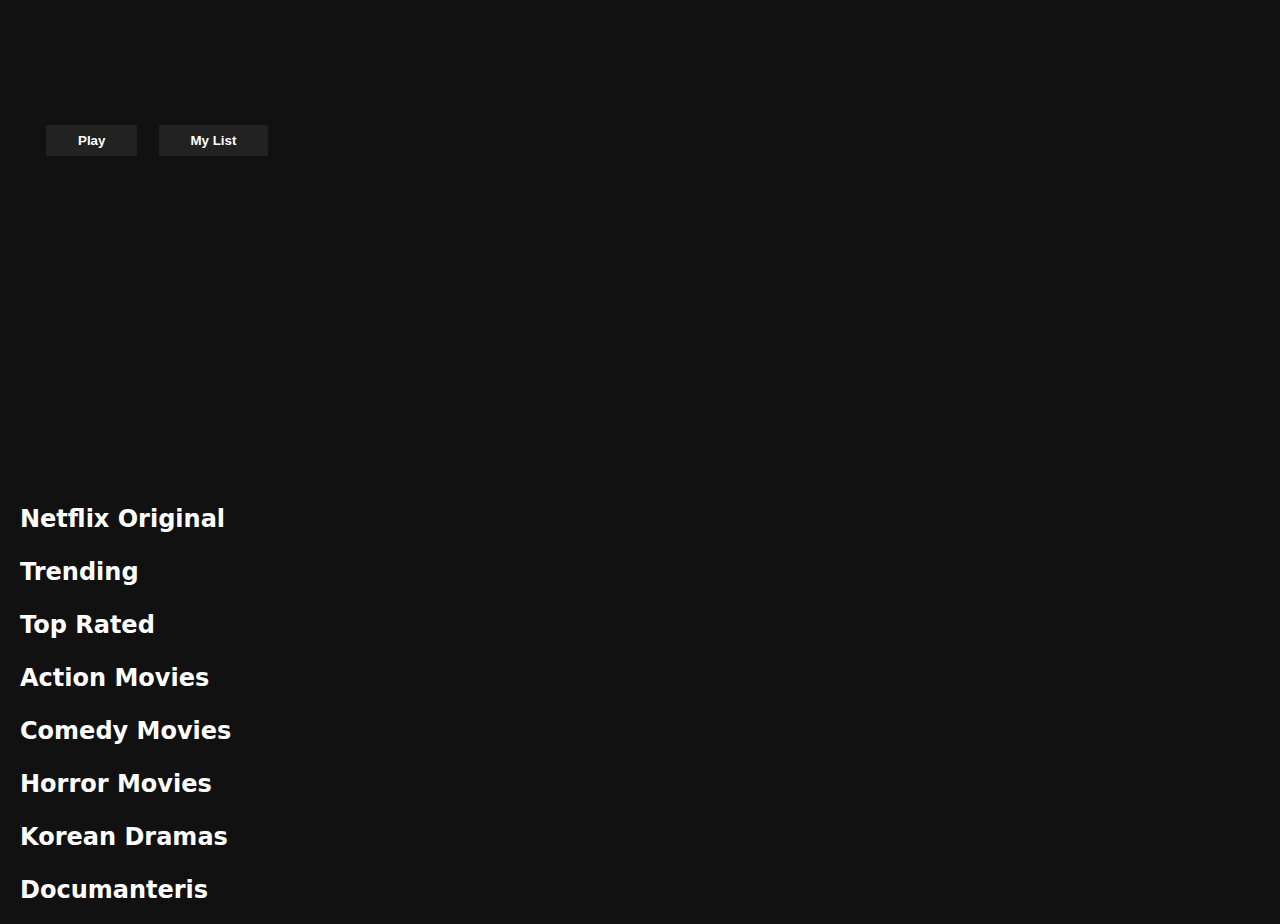
==== index.html @ 2629edc4 "created clone netflix" ====
<!DOCTYPE html>
<html lang="en">
<head>
    <meta charset="UTF-8">
    <meta name="viewport" content="width=device-width, initial-scale=1.0">
    <link href ="style.css" rel="stylesheet">
    <title>Document</title>
</head>
<body>
    <!-- headerss -->
    <header id = "banner">
        <div class = "banner-content" id ="banner-content">
            <h1 id = "title"></h1>
            <div class ="buttons">
                <button class ="ban-btn">Play</button>
                <button class ="ban-btn">My List</button>
            </div>
            <h1 id ="discription"></h1>
        </div>
        <div class="banner-fade">

        </div>
    </header>

    <!-- movierows    01 -->
    <div class="mrow" id ="mrow0">
        <h2>Netflix Original</h2>
        <div class="imga-con" id ="imga0"></div>
    </div>
    <!-- movierows 02 -->
    <div class="mrow" id ="mrow1">
        <h2>Trending</h2>
        <div class="imga-con" id ="imga1"></div>
    </div>
    <!-- movierows 03 -->
    <div class="mrow" id ="mrow2">
        <h2>Top Rated</h2>
        <div class="imga-con" id ="imga2"></div>
    </div>
    <!-- movierows 04  -->
    <div class="mrow" id ="mrow3">
        <h2>Action Movies</h2>
        <div class="imga-con" id ="imga3"></div>
    </div>
    <!-- movierows 05  -->
    <div class="mrow" id ="mrow4">
        <h2>Comedy Movies</h2>
        <div class="imga-con" id ="imga4"></div>
    </div>
    <!-- movierows 06 -->
    <div class="mrow" id ="mrow5">
        <h2>Horror Movies</h2>
        <div class="imga-con" id ="imga5"></div>
    </div>
    <!-- movierows 07  -->
    <div class="mrow" id ="mrow6">
        <h2>Korean Dramas</h2>
        <div class="imga-con" id ="imga6"></div>
    </div>
    <!-- movierows 08 -->
    <div class="mrow" id ="mrow7">
        <h2>Documanteris</h2>
        <div class="imga-con" id ="imga7"></div>
    </div>
    <script src ="script.js"></script>
</body>
</html>
---- style.css ----
*{
    margin: 0;
}

body{
    font-family: system-ui, -apple-system, BlinkMacSystemFont, 'Segoe UI', Roboto, Oxygen, Ubuntu, Cantarell, 'Open Sans', 'Helvetica Neue', sans-serif;
    background-color: #111;
    color: white;
    
}
#banner{
    background-size: cover;
    color :white;
    height :500px;
}
#banner-content{
    margin-left: 30px;
    padding-top: 120px;
    height: 190px;
}
#title{
    font-size: 3rem;
    font-weight: 800;
    font-family:monospace;
    padding-bottom: 0.3rem;
}
#discription{
    width:45rem;
    line-height: 1.1rem;
    padding-top: 1rem;
    height:80px;
    font-size: 0.8rem;
    max-width: 360px;
}
.ban-btn{
    cursor: pointer;
    color: white;
    outline: none;
    border: none;
    margin-left: 1rem;
    font-weight: 700;
    border-radius: 2px;
    background-color: rgba(51,51,51,0.5);
    padding: 0.5rem 2rem;
}
.ban-btn:hover{
    color:#000;
    background-color: #e6e6e6;
    transition: all 0.2s;
}
.banner-fade{
    height: 7.4rem;
    background-image: linear-gradient(
        280deg,
        transparent,
        rgba(37,37,37,0.61),
        #111,
    );
}
.mrow{
    margin-left: 20px;
    margin-top: 5px;
}
.imga-con{
    display: flex;
    padding: 10px;
    overflow-x: scroll;
    overflow-y: hidden;
}
.imga-con::-webkit-scrollbar{
    width: 0;
    background-color: rgba(0,0,0, 0.1);
}
.image{
    width:100%;
    max-height: 100px;
    object-fit: contain;
    margin-right: 10px;
    transition: transform 450ms;
}
.image:hover{
    transform: scale(1.08);
}
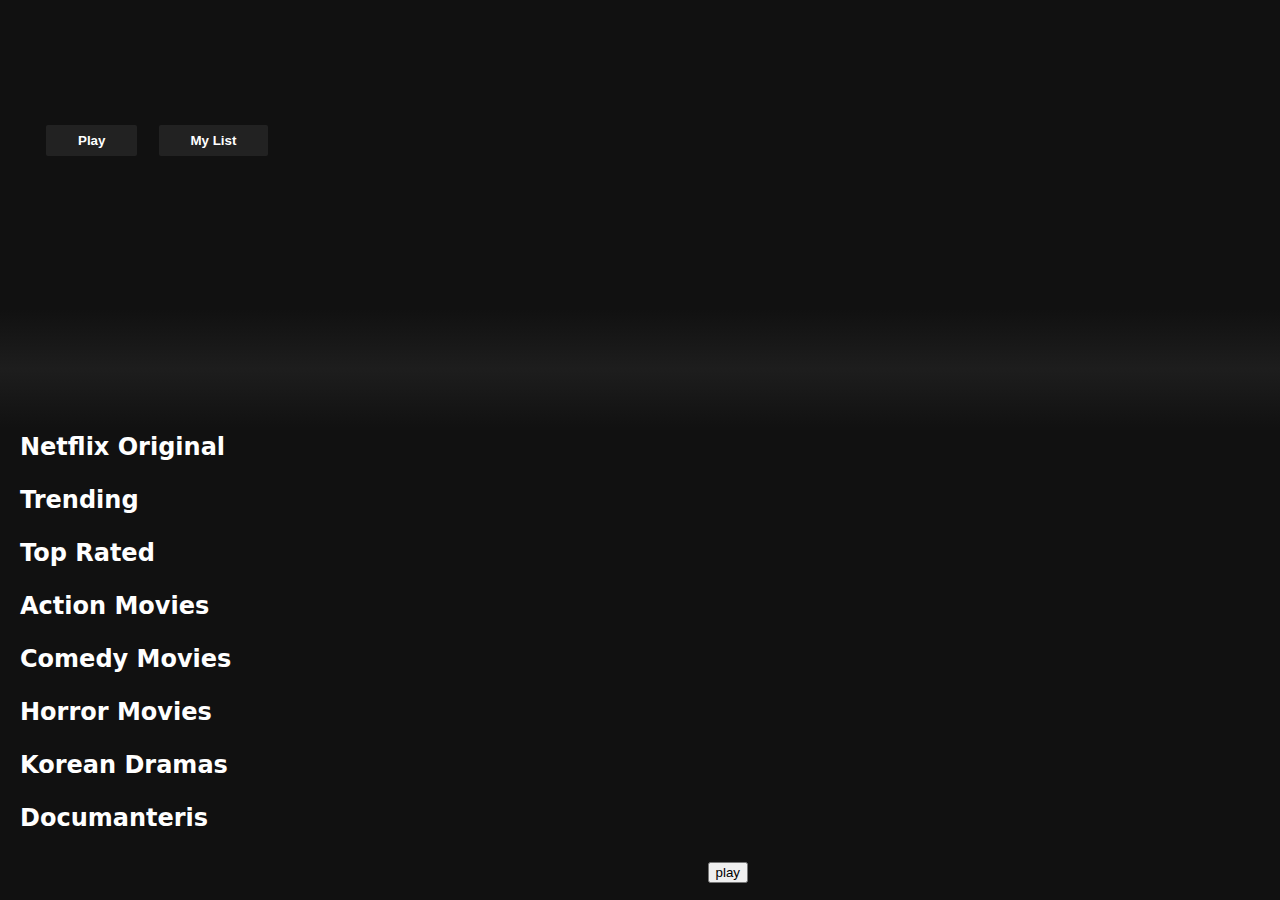
==== commit d591a768: "done with scroll and data fetch" ====
--- a/index.html
+++ b/index.html
@@ -18,7 +18,6 @@
             <h1 id ="discription"></h1>
         </div>
         <div class="banner-fade">
-
         </div>
     </header>
 
@@ -62,6 +61,22 @@
         <h2>Documanteris</h2>
         <div class="imga-con" id ="imga7"></div>
     </div>
+    <!-- copyrights -->
+    <div id ="con" class="con">
+        <div id ="movpos">
+            <img id ="movposimg" src ="" alt ="">
+        </div>
+        <div class ="details">
+            <h2 id ="titlee"></h2>
+            <div class="smalldetails">
+                <p id ="date"></p>
+                <p id ="lan"></p>
+                <p id ="rating"></p>
+            </div>
+            <h1 id ="disc"></h1>
+            <button id ="play">play</button>
+        </div>
+    </div>
     <script src ="script.js"></script>
 </body>
 </html>--- a/style.css
+++ b/style.css
@@ -11,7 +11,7 @@
 #banner{
     background-size: cover;
     color :white;
-    height :500px;
+    height :428px;
 }
 #banner-content{
     margin-left: 30px;
@@ -48,14 +48,16 @@
     background-color: #e6e6e6;
     transition: all 0.2s;
 }
+
 .banner-fade{
-    height: 7.4rem;
+    height:7.4rem;
     background-image: linear-gradient(
-        280deg,
+        180deg,
         transparent,
         rgba(37,37,37,0.61),
-        #111,
+        #111
     );
+   
 }
 .mrow{
     margin-left: 20px;
@@ -80,4 +82,21 @@
 }
 .image:hover{
     transform: scale(1.08);
+}
+.largerimage{
+    max-height: 250px;
+}
+.con{
+    width: 60%;
+    display :flex;
+    justify-content: space-between;
+    max-height: 500px;
+    
+}
+#movpos img {
+    max-height: 500px;
+}
+.details{
+    padding :10px 20px;
+
 }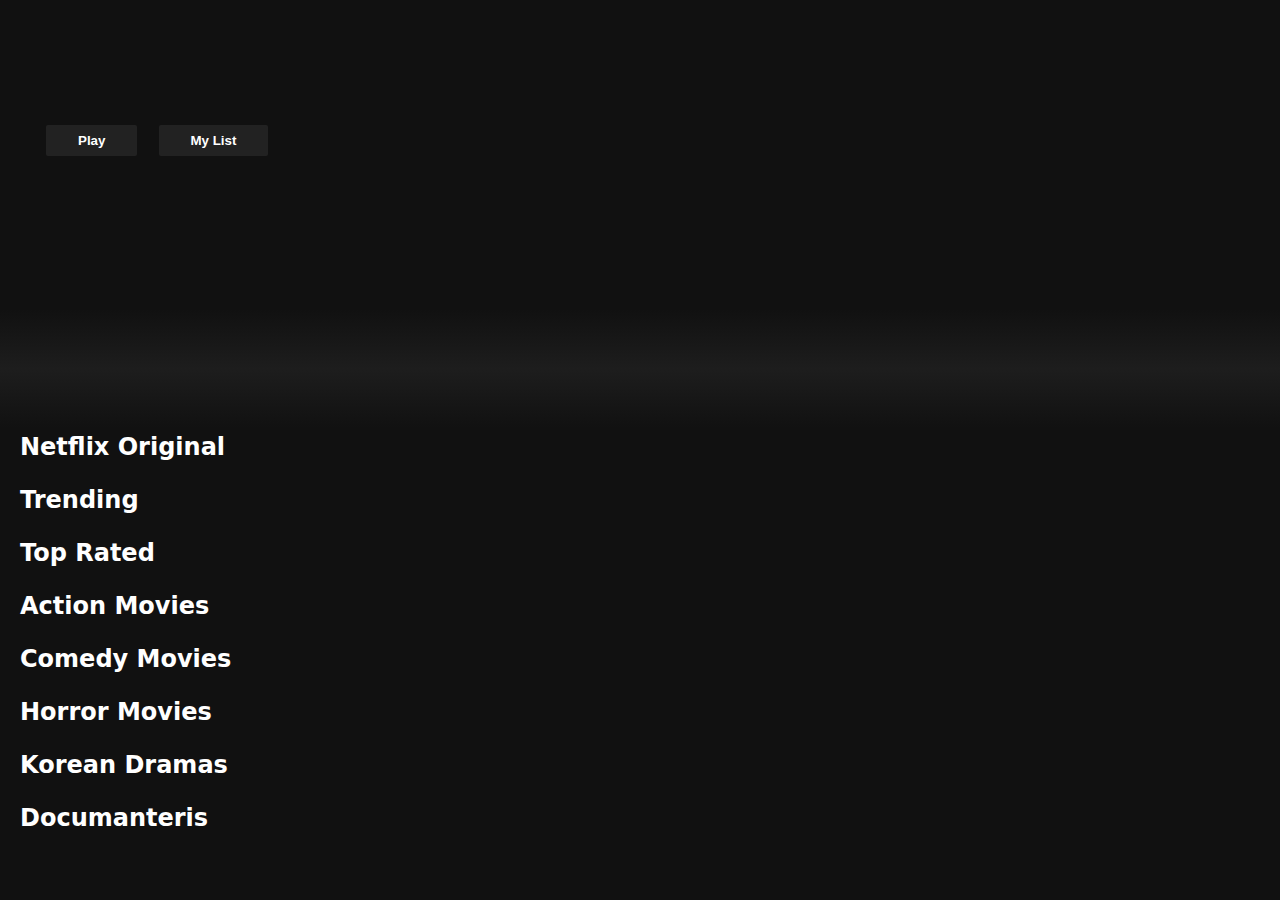
==== commit 925c9485: "completed le clone" ====
--- a/index.html
+++ b/index.html
@@ -20,7 +20,6 @@
         <div class="banner-fade">
         </div>
     </header>
-
     <!-- movierows    01 -->
     <div class="mrow" id ="mrow0">
         <h2>Netflix Original</h2>
@@ -76,6 +75,7 @@
             <h1 id ="disc"></h1>
             <button id ="play">play</button>
         </div>
+        <button id ="close">X</button>
     </div>
     <script src ="script.js"></script>
 </body>
--- a/style.css
+++ b/style.css
@@ -1,12 +1,10 @@
 *{
     margin: 0;
 }
-
 body{
     font-family: system-ui, -apple-system, BlinkMacSystemFont, 'Segoe UI', Roboto, Oxygen, Ubuntu, Cantarell, 'Open Sans', 'Helvetica Neue', sans-serif;
     background-color: #111;
-    color: white;
-    
+    color: white;    
 }
 #banner{
     background-size: cover;
@@ -32,7 +30,7 @@
     font-size: 0.8rem;
     max-width: 360px;
 }
-.ban-btn{
+.ban-btn , button{
     cursor: pointer;
     color: white;
     outline: none;
@@ -43,7 +41,7 @@
     background-color: rgba(51,51,51,0.5);
     padding: 0.5rem 2rem;
 }
-.ban-btn:hover{
+.ban-btn:hover , button:hover{
     color:#000;
     background-color: #e6e6e6;
     transition: all 0.2s;
@@ -88,15 +86,57 @@
 }
 .con{
     width: 60%;
-    display :flex;
+    display :none;
     justify-content: space-between;
     max-height: 500px;
-    
+    margin :20px auto; 
+    background-color: black;   
+    position: fixed;
+    left: 50%;
+    top: 50%;
+    transform:translate(-50%, -50%); */
 }
 #movpos img {
     max-height: 500px;
 }
 .details{
     padding :10px 20px;
+}
+#title{
+    font-size: 3rem;
+    font-weight: 800;
+    font-family: monospace;
 
+}
+.smalldetails{
+    display: flex;
+    padding: 0px;
+}
+#lan{
+    border-left: 2px solid white;
+    border-right: 2px solid white ;
+}
+.smalldetails p {
+    padding: 1px 10px;
+}
+#disc{
+    font-size: 0.8rem;
+    padding:0.1rem;
+    line-height: 1.3rem;
+
+}
+#play {
+    margin-top: 20px;
+}
+#close{
+    position: relative;
+    right: 10px;
+    height: fit-content;
+    top: 10px;
+    border: none;
+    border-radius: 150px;
+    font-size: 20px;
+    padding:5px 12px;
+    cursor: pointer;
+    font-weight: 600;
 }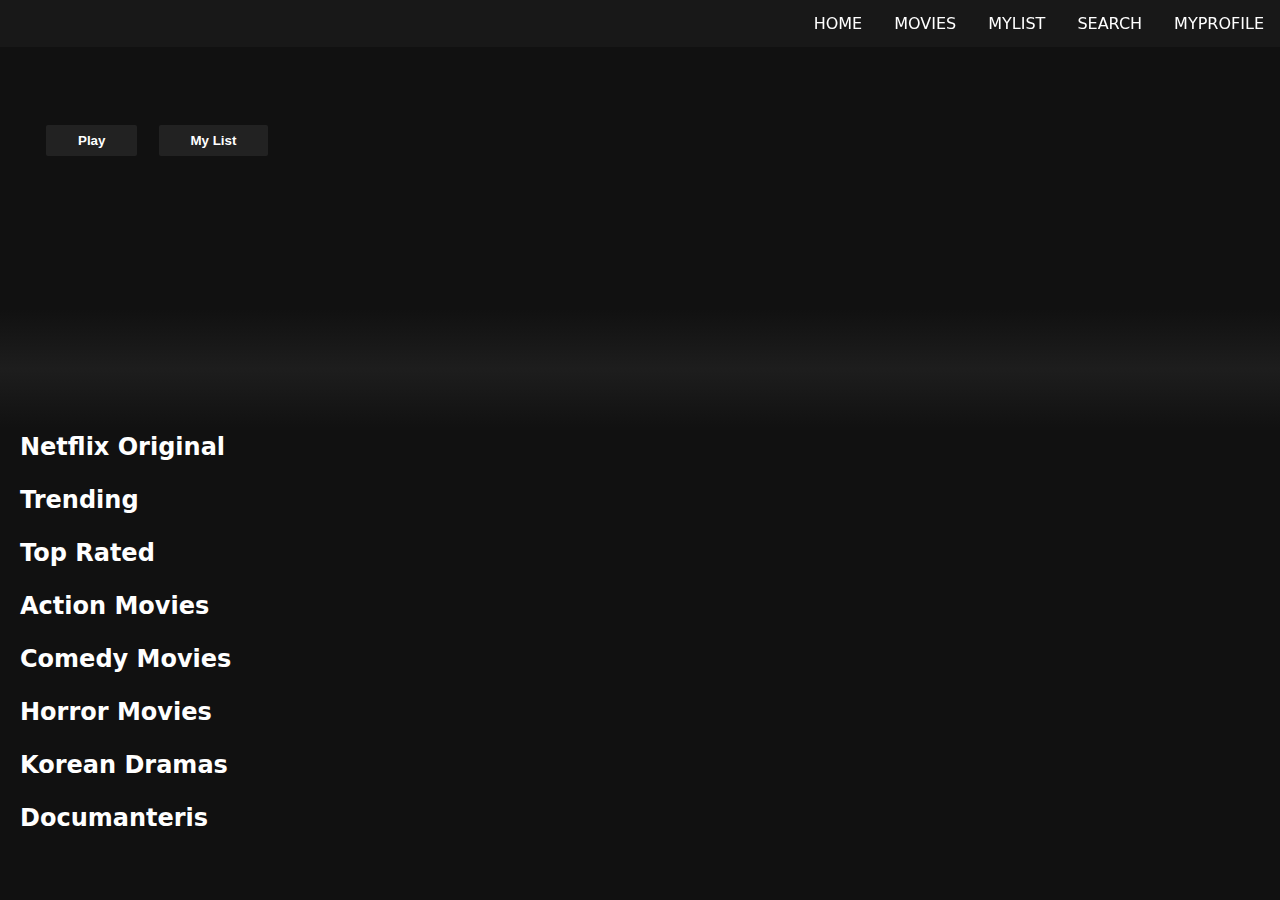
==== commit 21cd8766: "nav added" ====
--- a/index.html
+++ b/index.html
@@ -7,6 +7,17 @@
     <title>Document</title>
 </head>
 <body>
+    <!-- navbar -->
+    <nav class=" navbar">
+        <ul>
+            <img src="https://i.ibb.co/r5krrdz/logo.png" alt=""  id ="logo"width="9%" />
+            <li><a href="#profile">MYPROFILE</a></li>
+            <li><a href="#search">SEARCH</a></li>
+            <li><a href="#mylist">MYLIST</a></li>
+            <li><a href="#movies">MOVIES</a></li>
+            <li><a href="#home">HOME</a></li>                
+        </ul>
+    </nav>
     <!-- headerss -->
     <header id = "banner">
         <div class = "banner-content" id ="banner-content">
--- a/style.css
+++ b/style.css
@@ -1,5 +1,42 @@
 *{
     margin: 0;
+}
+ul{
+    list-style-type: none;
+    margin: 0;
+    padding: 0;
+    overflow: hidden;
+    background-color: #33333336;
+}
+li {
+    display: inline;
+    float: right;
+  }
+li a {
+    display: block;
+    color: white;
+    text-align: center;
+    padding: 14px 16px;
+    text-decoration: none;
+  }
+  
+  
+li a:hover {
+    background-color: #111;
+  }
+#logo{
+    margin-top: 10px;
+    margin-left: 5px;
+  }
+nav{
+    z-index: 99999;
+    
+}
+.navbar{
+    position: fixed;
+    top: 0%;
+    width: 100%;
+    box-sizing: border-box;
 }
 body{
     font-family: system-ui, -apple-system, BlinkMacSystemFont, 'Segoe UI', Roboto, Oxygen, Ubuntu, Cantarell, 'Open Sans', 'Helvetica Neue', sans-serif;
@@ -94,7 +131,7 @@
     position: fixed;
     left: 50%;
     top: 50%;
-    transform:translate(-50%, -50%); */
+    transform:translate(-50%, -50%); 
 }
 #movpos img {
     max-height: 500px;
@@ -102,10 +139,11 @@
 .details{
     padding :10px 20px;
 }
-#title{
+#titlee{
     font-size: 3rem;
     font-weight: 800;
     font-family: monospace;
+    
 
 }
 .smalldetails{
@@ -117,7 +155,7 @@
     border-right: 2px solid white ;
 }
 .smalldetails p {
-    padding: 1px 10px;
+    padding: 4px 5px;
 }
 #disc{
     font-size: 0.8rem;
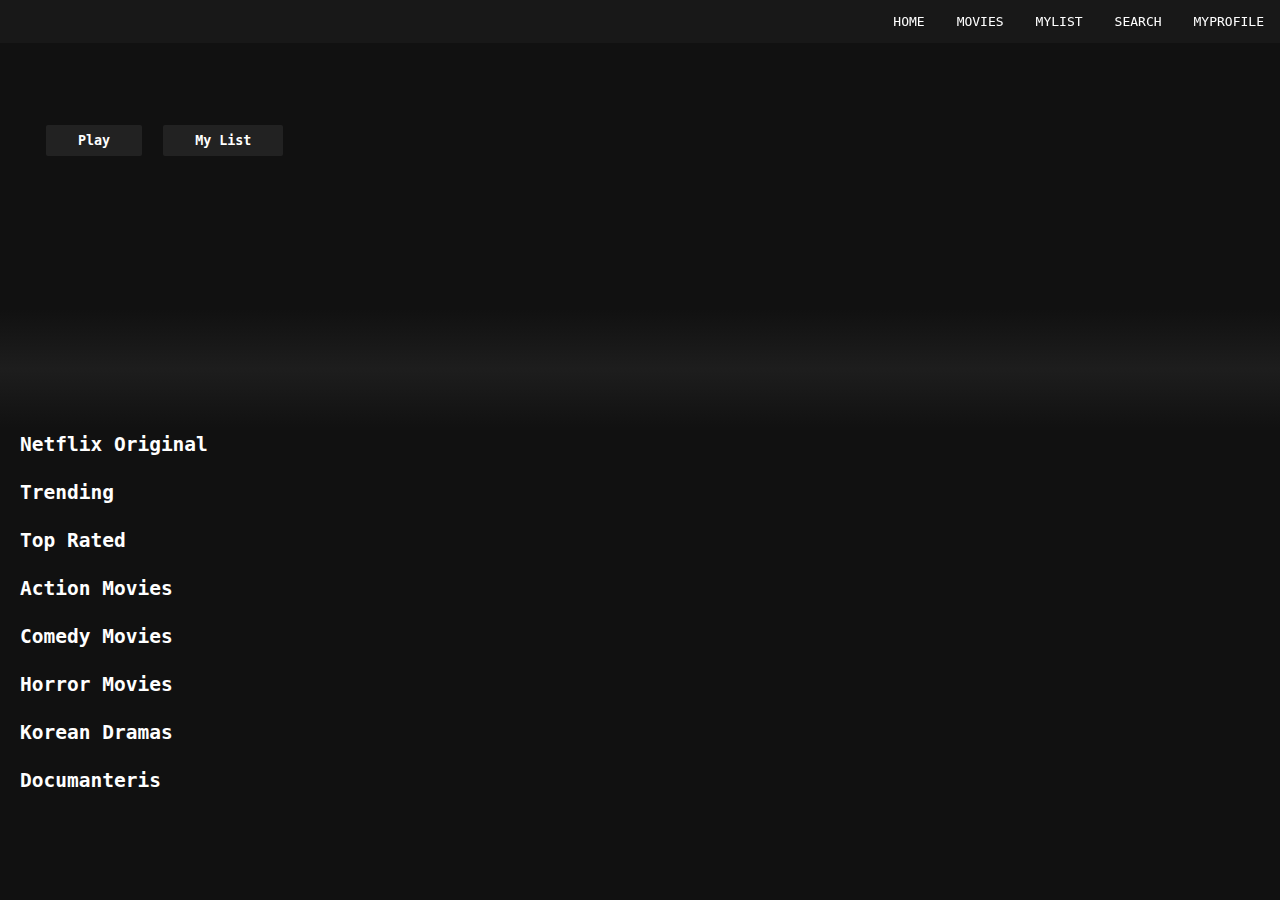
==== commit 9cb780ea: "added interface page" ====
--- a/index.html
+++ b/index.html
@@ -4,13 +4,13 @@
     <meta charset="UTF-8">
     <meta name="viewport" content="width=device-width, initial-scale=1.0">
     <link href ="style.css" rel="stylesheet">
-    <title>Document</title>
+    <title>NETFLIX</title>
 </head>
 <body>
     <!-- navbar -->
     <nav class=" navbar">
         <ul>
-            <img src="https://i.ibb.co/r5krrdz/logo.png" alt=""  id ="logo"width="9%" />
+            <a href="#banner"> <img src="https://i.ibb.co/r5krrdz/logo.png"  alt=""  id ="logo"width="9%" /></a>
             <li><a href="#profile">MYPROFILE</a></li>
             <li><a href="#search">SEARCH</a></li>
             <li><a href="#mylist">MYLIST</a></li>
--- a/style.css
+++ b/style.css
@@ -1,5 +1,6 @@
 *{
     margin: 0;
+    font-family: system-ui, -apple-system, BlinkMacSystemFont, 'Segoe UI', Roboto, Oxygen, Ubuntu, Cantarell, 'Open Sans', 'Helvetica Neue', sans-serif;
 }
 ul{
     list-style-type: none;
@@ -18,6 +19,7 @@
     text-align: center;
     padding: 14px 16px;
     text-decoration: none;
+    font-family:monospace;
   }
   
   
@@ -31,6 +33,7 @@
 nav{
     z-index: 99999;
     
+    
 }
 .navbar{
     position: fixed;
@@ -39,9 +42,13 @@
     box-sizing: border-box;
 }
 body{
-    font-family: system-ui, -apple-system, BlinkMacSystemFont, 'Segoe UI', Roboto, Oxygen, Ubuntu, Cantarell, 'Open Sans', 'Helvetica Neue', sans-serif;
+    /* font-family: system-ui, -apple-system, BlinkMacSystemFont, 'Segoe UI', Roboto, Oxygen, Ubuntu, Cantarell, 'Open Sans', 'Helvetica Neue', sans-serif; */
     background-color: #111;
     color: white;    
+}
+h2{
+    font-family:monospace;
+
 }
 #banner{
     background-size: cover;
@@ -66,6 +73,7 @@
     height:80px;
     font-size: 0.8rem;
     max-width: 360px;
+    font-family:monospace;
 }
 .ban-btn , button{
     cursor: pointer;
@@ -77,6 +85,7 @@
     border-radius: 2px;
     background-color: rgba(51,51,51,0.5);
     padding: 0.5rem 2rem;
+    font-family:monospace;
 }
 .ban-btn:hover , button:hover{
     color:#000;
@@ -156,15 +165,18 @@
 }
 .smalldetails p {
     padding: 4px 5px;
+    font-family:monospace;
 }
 #disc{
     font-size: 0.8rem;
     padding:0.1rem;
     line-height: 1.3rem;
+    font-family:monospace;
 
 }
 #play {
     margin-top: 20px;
+    font-family:monospace;
 }
 #close{
     position: relative;
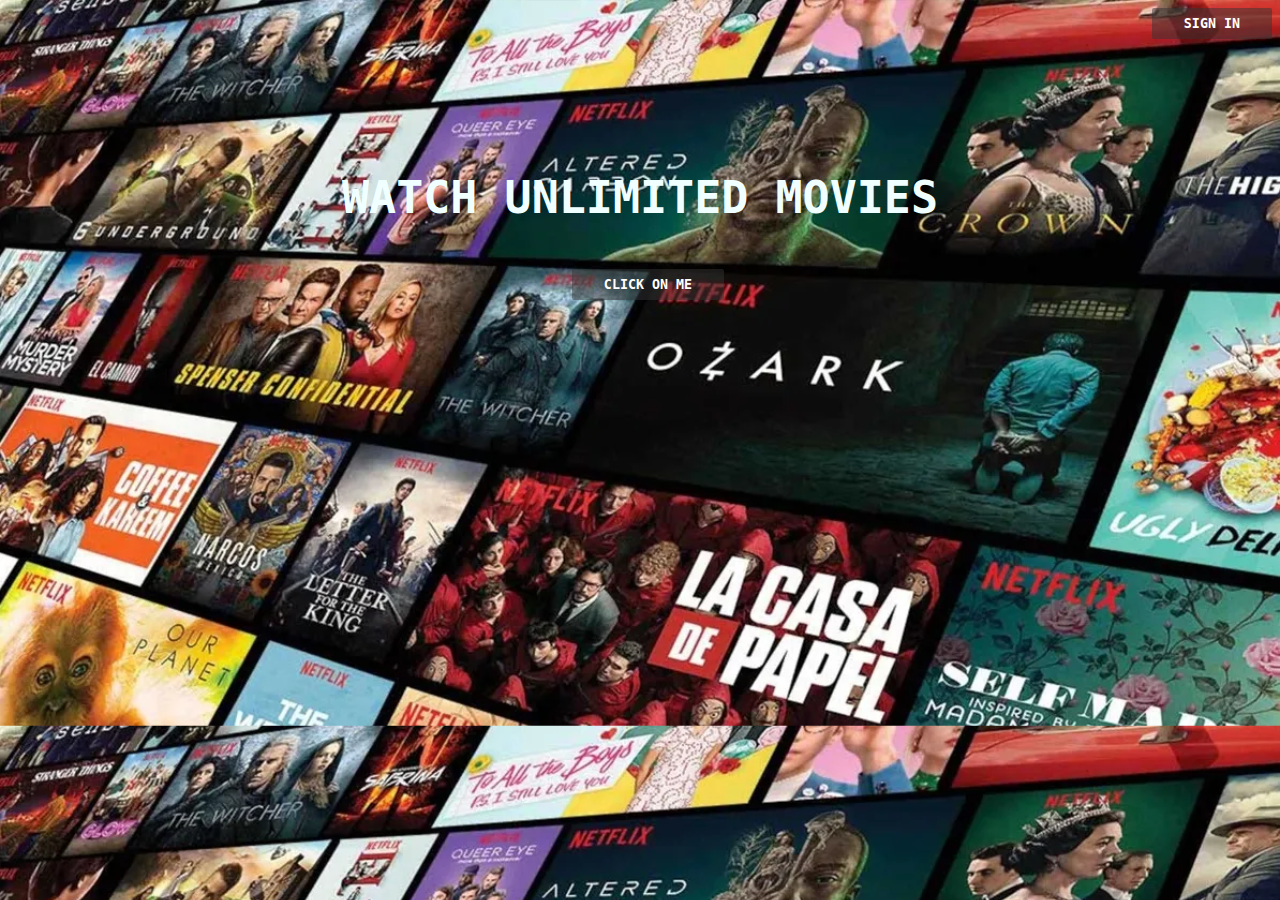
==== commit a7c35e74: "completed" ====
--- a/index.html
+++ b/index.html
@@ -3,91 +3,21 @@
 <head>
     <meta charset="UTF-8">
     <meta name="viewport" content="width=device-width, initial-scale=1.0">
-    <link href ="style.css" rel="stylesheet">
-    <title>NETFLIX</title>
+    <link href ="login.css" rel="stylesheet">
+    <title>Netflix</title>
 </head>
 <body>
-    <!-- navbar -->
-    <nav class=" navbar">
-        <ul>
-            <a href="#banner"> <img src="https://i.ibb.co/r5krrdz/logo.png"  alt=""  id ="logo"width="9%" /></a>
-            <li><a href="#profile">MYPROFILE</a></li>
-            <li><a href="#search">SEARCH</a></li>
-            <li><a href="#mylist">MYLIST</a></li>
-            <li><a href="#movies">MOVIES</a></li>
-            <li><a href="#home">HOME</a></li>                
-        </ul>
-    </nav>
-    <!-- headerss -->
-    <header id = "banner">
-        <div class = "banner-content" id ="banner-content">
-            <h1 id = "title"></h1>
-            <div class ="buttons">
-                <button class ="ban-btn">Play</button>
-                <button class ="ban-btn">My List</button>
-            </div>
-            <h1 id ="discription"></h1>
+    <div class="main">
+        <nav>
+            <img  id ="logo"src="https://i.ibb.co/r5krrdz/logo.png" alt="" />
+            <button style="float:right" id = "signin">SIGN IN</button>
+        </nav>
+        <div  id = "lefthalf" >
+            <p id ="text">WATCH UNLIMITED MOVIES</p>
+            <a href ="netflix.html"><button>CLICK ON ME </button></a> 
         </div>
-        <div class="banner-fade">
-        </div>
-    </header>
-    <!-- movierows    01 -->
-    <div class="mrow" id ="mrow0">
-        <h2>Netflix Original</h2>
-        <div class="imga-con" id ="imga0"></div>
+        <div id ="righthalf"></div>
     </div>
-    <!-- movierows 02 -->
-    <div class="mrow" id ="mrow1">
-        <h2>Trending</h2>
-        <div class="imga-con" id ="imga1"></div>
-    </div>
-    <!-- movierows 03 -->
-    <div class="mrow" id ="mrow2">
-        <h2>Top Rated</h2>
-        <div class="imga-con" id ="imga2"></div>
-    </div>
-    <!-- movierows 04  -->
-    <div class="mrow" id ="mrow3">
-        <h2>Action Movies</h2>
-        <div class="imga-con" id ="imga3"></div>
-    </div>
-    <!-- movierows 05  -->
-    <div class="mrow" id ="mrow4">
-        <h2>Comedy Movies</h2>
-        <div class="imga-con" id ="imga4"></div>
-    </div>
-    <!-- movierows 06 -->
-    <div class="mrow" id ="mrow5">
-        <h2>Horror Movies</h2>
-        <div class="imga-con" id ="imga5"></div>
-    </div>
-    <!-- movierows 07  -->
-    <div class="mrow" id ="mrow6">
-        <h2>Korean Dramas</h2>
-        <div class="imga-con" id ="imga6"></div>
-    </div>
-    <!-- movierows 08 -->
-    <div class="mrow" id ="mrow7">
-        <h2>Documanteris</h2>
-        <div class="imga-con" id ="imga7"></div>
-    </div>
-    <!-- copyrights -->
-    <div id ="con" class="con">
-        <div id ="movpos">
-            <img id ="movposimg" src ="" alt ="">
-        </div>
-        <div class ="details">
-            <h2 id ="titlee"></h2>
-            <div class="smalldetails">
-                <p id ="date"></p>
-                <p id ="lan"></p>
-                <p id ="rating"></p>
-            </div>
-            <h1 id ="disc"></h1>
-            <button id ="play">play</button>
-        </div>
-        <button id ="close">X</button>
-    </div>
-    <script src ="script.js"></script>
+    
 </body>
 </html>--- a/login.css
+++ b/login.css
@@ -0,0 +1,43 @@
+body {
+    background-size: cover;
+    z-index: -1;
+    background-image: url(images/netflixima.jpg.webp);
+    
+}
+button{
+    cursor: pointer;
+    color: white;
+    outline: none;
+    border: none;
+    margin-left: 1rem;
+    font-weight: 900;
+    border-radius: 2px;
+    background-color: rgba(51,51,51,0.5);
+    padding: 0.5rem 2rem;
+    font-family:monospace;
+}
+button:hover{
+    color:#000;
+    background-color: #e6e6e6;
+    transition: all 0.2s;
+}
+#logo{
+    margin-left: 450px;
+}
+#lefthalf{
+    width:100%;
+    z-index:0;
+    padding-top: 100px;    
+    text-align: center;
+    
+}
+p{
+    color: azure;
+    font-family: monospace;
+}
+#text{
+    font-size: 45px;
+    font-weight: bold;
+    font-family: monospace;
+}
+
